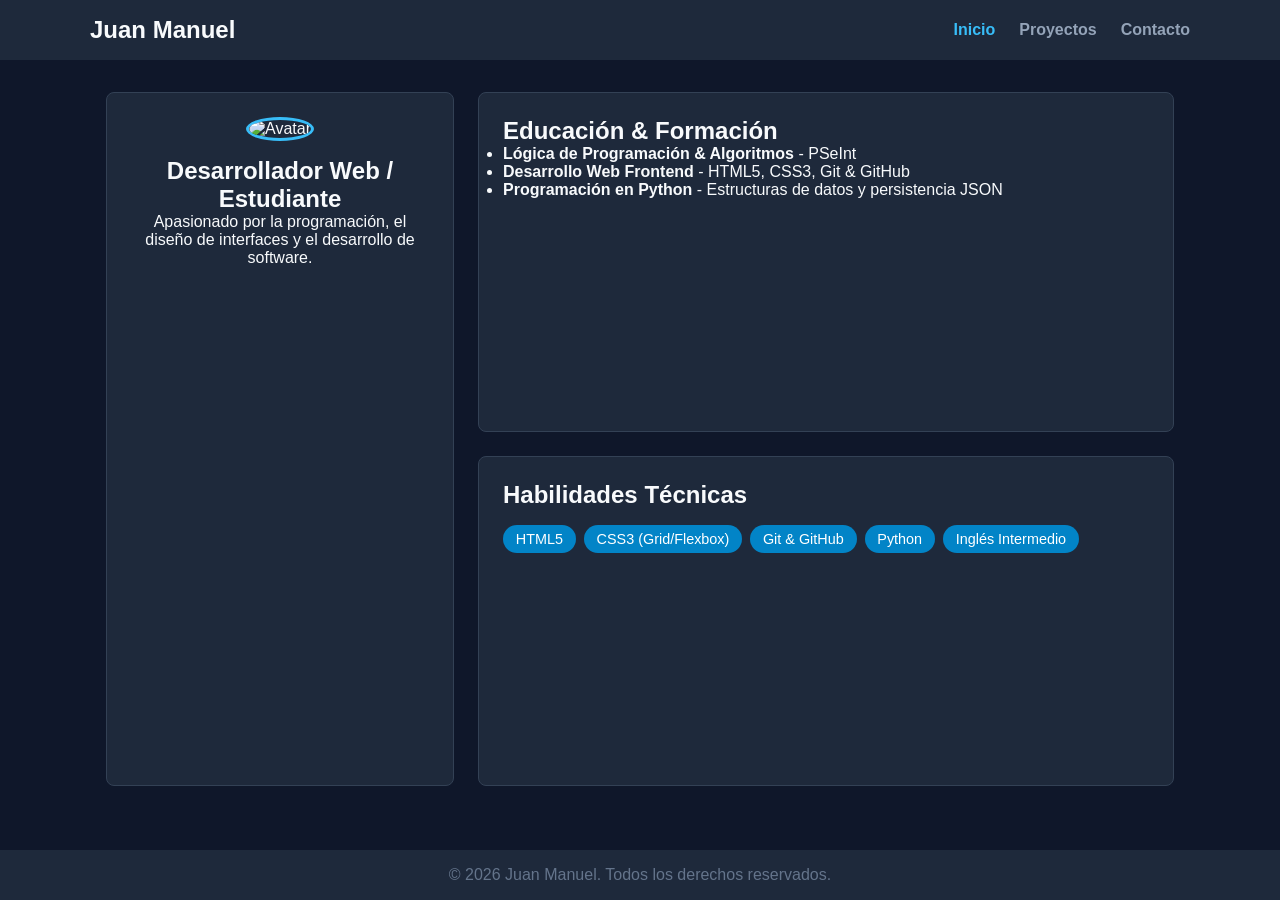
==== index.html @ b42c918f "Initial commit - Hoja de vida web" ====
<!DOCTYPE html>
<html lang="es">
<head>
    <meta charset="UTF-8">
    <meta name="viewport" content="width=device-width, initial-scale=1.0">
    <title>Hoja de Vida | Juan Manuel</title>
    <link rel="stylesheet" href="styles.css">
</head>
<body>
    <header>
        <nav class="navbar">
            <h1 class="logo">Juan Manuel</h1>
            <ul class="nav-links">
                <li><a href="index.html" class="active">Inicio</a></li>
                <li><a href="proyectos.html">Proyectos</a></li>
                <li><a href="contacto.html">Contacto</a></li>
            </ul>
        </nav>
    </header>

    <main class="container grid-layout">
        <section class="card profile-card">
            <img src="https://via.placeholder.com/150" alt="Avatar" class="avatar">
            <h2>Desarrollador Web / Estudiante</h2>
            <p>Apasionado por la programación, el diseño de interfaces y el desarrollo de software.</p>
        </section>

        <section class="card">
            <h2>Educación & Formación</h2>
            <ul>
                <li><strong>Lógica de Programación & Algoritmos</strong> - PSeInt</li>
                <li><strong>Desarrollo Web Frontend</strong> - HTML5, CSS3, Git & GitHub</li>
                <li><strong>Programación en Python</strong> - Estructuras de datos y persistencia JSON</li>
            </ul>
        </section>

        <section class="card">
            <h2>Habilidades Técnicas</h2>
            <div class="skills-tags">
                <span>HTML5</span>
                <span>CSS3 (Grid/Flexbox)</span>
                <span>Git & GitHub</span>
                <span>Python</span>
                <span>Inglés Intermedio</span>
            </div>
        </section>
    </main>

    <footer>
        <p>&copy; 2026 Juan Manuel. Todos los derechos reservados.</p>
    </footer>
</body>
</html>
---- styles.css ----
/* Reset básico */
* {
    margin: 0;
    padding: 0;
    box-sizing: border-box;
    font-family: 'Segoe UI', Tahoma, Geneva, Verdana, sans-serif;
}

body {
    background-color: #0f172a;
    color: #f8fafc;
    display: flex;
    flex-direction: column;
    min-height: 100vh;
}

/* Navegación */
header {
    background-color: #1e293b;
    padding: 1rem 2rem;
}

.navbar {
    display: flex;
    justify-content: space-between;
    align-items: center;
    max-width: 1100px;
    margin: 0 auto;
}

.nav-links {
    display: flex;
    list-style: none;
    gap: 1.5rem;
}

.nav-links a {
    color: #94a3b8;
    text-decoration: none;
    font-weight: bold;
    transition: color 0.3s;
}

.nav-links a:hover, .nav-links a.active {
    color: #38bdf8;
}

/* Layout con CSS Grid */
.container {
    max-width: 1100px;
    margin: 2rem auto;
    padding: 0 1rem;
    flex: 1;
}

.grid-layout {
    display: grid;
    grid-template-columns: 1fr;
    gap: 1.5rem;
}

/* Estilos de Tarjetas */
.card {
    background-color: #1e293b;
    padding: 1.5rem;
    border-radius: 8px;
    border: 1px solid #334155;
}

.profile-card {
    text-align: center;
}

.avatar {
    border-radius: 50%;
    margin-bottom: 1rem;
    border: 3px solid #38bdf8;
}

.skills-tags {
    display: flex;
    flex-wrap: wrap;
    gap: 0.5rem;
    margin-top: 1rem;
}

.skills-tags span {
    background-color: #0284c7;
    color: white;
    padding: 0.4rem 0.8rem;
    border-radius: 20px;
    font-size: 0.9rem;
}

/* Footer */
footer {
    background-color: #1e293b;
    text-align: center;
    padding: 1rem;
    margin-top: 2rem;
    color: #64748b;
}

/* Media Queries (Responsive) */
@media (min-width: 768px) {
    .grid-layout {
        grid-template-columns: 1fr 2fr;
    }
    
    .profile-card {
        grid-row: span 2;
    }
}
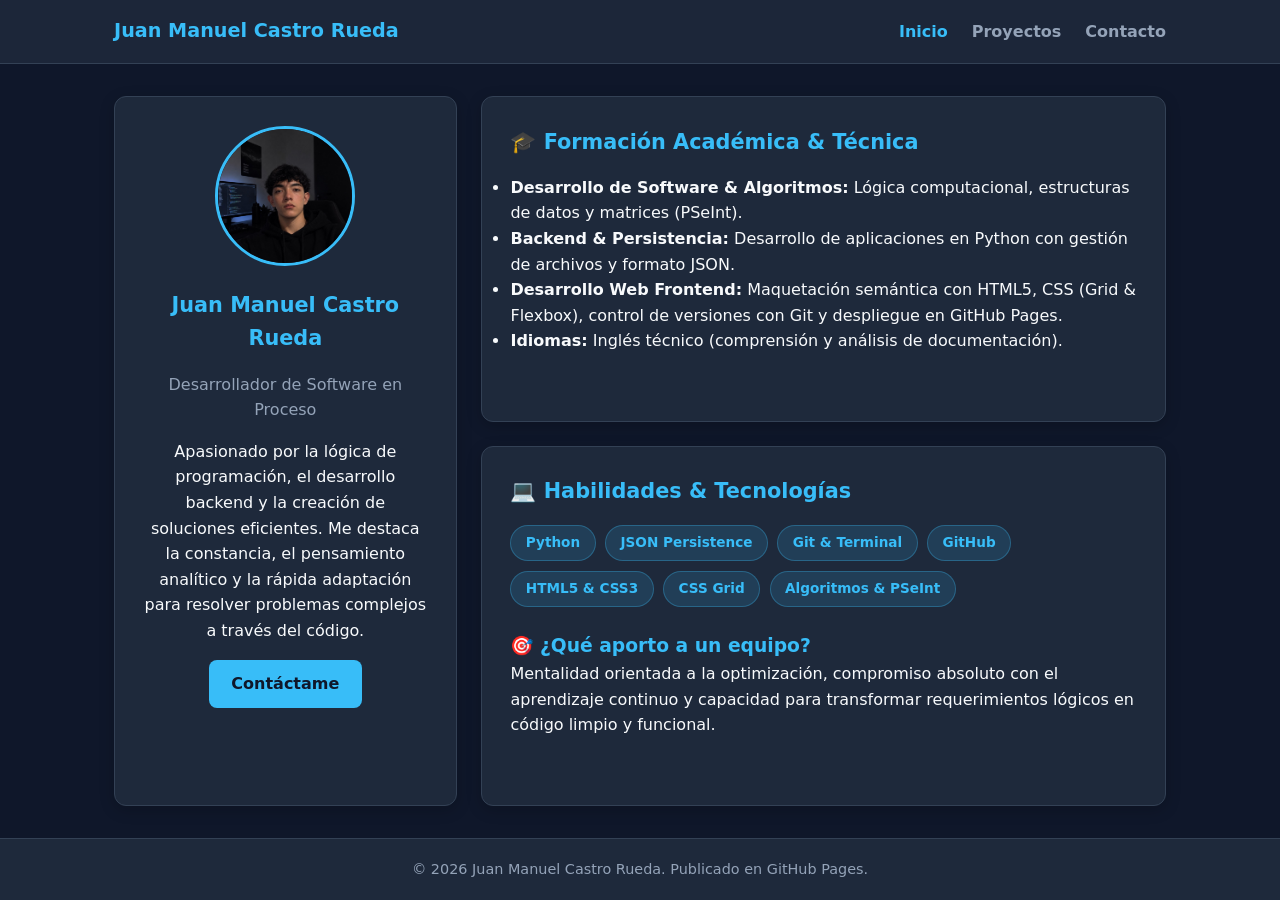
==== commit 84bb0c5e: "Corregida la ruta y nombre de la foto de perfil" ====
--- a/index.html
+++ b/index.html
@@ -3,13 +3,13 @@
 <head>
     <meta charset="UTF-8">
     <meta name="viewport" content="width=device-width, initial-scale=1.0">
-    <title>Hoja de Vida | Juan Manuel</title>
+    <title>Hoja de Vida | Juan Manuel Castro Rueda</title>
     <link rel="stylesheet" href="styles.css">
 </head>
 <body>
     <header>
         <nav class="navbar">
-            <h1 class="logo">Juan Manuel</h1>
+            <div class="logo">Juan Manuel Castro Rueda</div>
             <ul class="nav-links">
                 <li><a href="index.html" class="active">Inicio</a></li>
                 <li><a href="proyectos.html">Proyectos</a></li>
@@ -19,35 +19,45 @@
     </header>
 
     <main class="container grid-layout">
+
         <section class="card profile-card">
-            <img src="https://via.placeholder.com/150" alt="Avatar" class="avatar">
-            <h2>Desarrollador Web / Estudiante</h2>
-            <p>Apasionado por la programación, el diseño de interfaces y el desarrollo de software.</p>
+            <img src="img/o.jpg" alt="Juan Manuel Castro Rueda" class="avatar">
+            <h2>Juan Manuel Castro Rueda</h2>
+            <p class="subtitle">Desarrollador de Software en Proceso</p>
+            <p>Apasionado por la lógica de programación, el desarrollo backend y la creación de soluciones eficientes. Me destaca la constancia, el pensamiento analítico y la rápida adaptación para resolver problemas complejos a través del código.</p>
+            <a href="contacto.html" class="btn">Contáctame</a>
         </section>
 
+
         <section class="card">
-            <h2>Educación & Formación</h2>
+            <h2>🎓 Formación Académica & Técnica</h2>
             <ul>
-                <li><strong>Lógica de Programación & Algoritmos</strong> - PSeInt</li>
-                <li><strong>Desarrollo Web Frontend</strong> - HTML5, CSS3, Git & GitHub</li>
-                <li><strong>Programación en Python</strong> - Estructuras de datos y persistencia JSON</li>
+                <li><strong>Desarrollo de Software & Algoritmos:</strong> Lógica computacional, estructuras de datos y matrices (PSeInt).</li>
+                <li><strong>Backend & Persistencia:</strong> Desarrollo de aplicaciones en Python con gestión de archivos y formato JSON.</li>
+                <li><strong>Desarrollo Web Frontend:</strong> Maquetación semántica con HTML5, CSS (Grid & Flexbox), control de versiones con Git y despliegue en GitHub Pages.</li>
+                <li><strong>Idiomas:</strong> Inglés técnico (comprensión y análisis de documentación).</li>
             </ul>
         </section>
 
+
         <section class="card">
-            <h2>Habilidades Técnicas</h2>
+            <h2>💻 Habilidades & Tecnologías</h2>
             <div class="skills-tags">
-                <span>HTML5</span>
-                <span>CSS3 (Grid/Flexbox)</span>
-                <span>Git & GitHub</span>
-                <span>Python</span>
-                <span>Inglés Intermedio</span>
+                <span class="tag">Python</span>
+                <span class="tag">JSON Persistence</span>
+                <span class="tag">Git & Terminal</span>
+                <span class="tag">GitHub</span>
+                <span class="tag">HTML5 & CSS3</span>
+                <span class="tag">CSS Grid</span>
+                <span class="tag">Algoritmos & PSeInt</span>
             </div>
+            <h3 style="margin-top: 1.5rem; color: var(--accent);">🎯 ¿Qué aporto a un equipo?</h3>
+            <p>Mentalidad orientada a la optimización, compromiso absoluto con el aprendizaje continuo y capacidad para transformar requerimientos lógicos en código limpio y funcional.</p>
         </section>
     </main>
 
     <footer>
-        <p>&copy; 2026 Juan Manuel. Todos los derechos reservados.</p>
+        <p>&copy; 2026 Juan Manuel Castro Rueda. Publicado en GitHub Pages.</p>
     </footer>
 </body>
 </html>
--- a/styles.css
+++ b/styles.css
@@ -1,23 +1,40 @@
-/* Reset básico */
+
+:root {
+    --bg-primary: #0f172a;
+    --bg-card: #1e293b;
+    --bg-card-hover: #334155;
+    --accent: #38bdf8;
+    --accent-hover: #0284c7;
+    --text-primary: #f8fafc;
+    --text-secondary: #94a3b8;
+    --border-color: #334155;
+    --radius: 12px;
+}
+
 * {
     margin: 0;
     padding: 0;
     box-sizing: border-box;
-    font-family: 'Segoe UI', Tahoma, Geneva, Verdana, sans-serif;
+    font-family: 'Segoe UI', system-ui, -apple-system, sans-serif;
 }
 
 body {
-    background-color: #0f172a;
-    color: #f8fafc;
+    background-color: var(--bg-primary);
+    color: var(--text-primary);
     display: flex;
     flex-direction: column;
     min-height: 100vh;
-}
-
-/* Navegación */
+    line-height: 1.6;
+}
+
+
 header {
-    background-color: #1e293b;
-    padding: 1rem 2rem;
+    background-color: rgba(30, 41, 59, 0.9);
+    backdrop-filter: blur(8px);
+    position: sticky;
+    top: 0;
+    z-index: 100;
+    border-bottom: 1px solid var(--border-color);
 }
 
 .navbar {
@@ -26,6 +43,13 @@
     align-items: center;
     max-width: 1100px;
     margin: 0 auto;
+    padding: 1rem 1.5rem;
+}
+
+.logo {
+    font-size: 1.2rem;
+    font-weight: 700;
+    color: var(--accent);
 }
 
 .nav-links {
@@ -35,23 +59,53 @@
 }
 
 .nav-links a {
-    color: #94a3b8;
+    color: var(--text-secondary);
     text-decoration: none;
-    font-weight: bold;
-    transition: color 0.3s;
+    font-weight: 600;
+    transition: color 0.3s ease;
 }
 
 .nav-links a:hover, .nav-links a.active {
-    color: #38bdf8;
-}
-
-/* Layout con CSS Grid */
+    color: var(--accent);
+}
+
+
 .container {
     max-width: 1100px;
+    width: 100%;
     margin: 2rem auto;
-    padding: 0 1rem;
+    padding: 0 1.5rem;
     flex: 1;
 }
+
+.page-title {
+    font-size: 2rem;
+    margin-bottom: 1.5rem;
+    color: var(--accent);
+    text-align: center;
+}
+
+
+.card {
+    background-color: var(--bg-card);
+    padding: 1.8rem;
+    border-radius: var(--radius);
+    border: 1px solid var(--border-color);
+    box-shadow: 0 4px 15px rgba(0, 0, 0, 0.2);
+    transition: transform 0.3s ease, border-color 0.3s ease;
+}
+
+.card:hover {
+    border-color: var(--accent);
+    transform: translateY(-3px);
+}
+
+.card h2 {
+    color: var(--accent);
+    margin-bottom: 1rem;
+    font-size: 1.3rem;
+}
+
 
 .grid-layout {
     display: grid;
@@ -59,54 +113,123 @@
     gap: 1.5rem;
 }
 
-/* Estilos de Tarjetas */
-.card {
-    background-color: #1e293b;
-    padding: 1.5rem;
-    border-radius: 8px;
-    border: 1px solid #334155;
-}
+.cards-grid {
+    display: grid;
+    grid-template-columns: 1fr;
+    gap: 1.5rem;
+}
+
 
 .profile-card {
     text-align: center;
 }
 
 .avatar {
+    width: 140px;
+    height: 140px;
     border-radius: 50%;
     margin-bottom: 1rem;
-    border: 3px solid #38bdf8;
-}
+    border: 3px solid var(--accent);
+    object-fit: cover;
+}
+
+.subtitle {
+    color: var(--text-secondary);
+    font-size: 1rem;
+    margin-bottom: 1rem;
+}
+
 
 .skills-tags {
     display: flex;
     flex-wrap: wrap;
-    gap: 0.5rem;
+    gap: 0.6rem;
+}
+
+.tag {
+    background-color: rgba(56, 189, 248, 0.15);
+    color: var(--accent);
+    padding: 0.4rem 0.9rem;
+    border-radius: 20px;
+    font-size: 0.85rem;
+    font-weight: 600;
+    border: 1px solid rgba(56, 189, 248, 0.3);
+}
+
+
+.btn {
+    display: inline-block;
+    padding: 0.7rem 1.4rem;
+    background-color: var(--accent);
+    color: #0f172a;
+    font-weight: bold;
+    border-radius: 8px;
+    text-decoration: none;
+    border: none;
+    cursor: pointer;
+    transition: background-color 0.3s ease;
     margin-top: 1rem;
 }
 
-.skills-tags span {
-    background-color: #0284c7;
-    color: white;
-    padding: 0.4rem 0.8rem;
-    border-radius: 20px;
+.btn:hover {
+    background-color: var(--accent-hover);
+    color: #ffffff;
+}
+
+
+.contact-form {
+    display: flex;
+    flex-direction: column;
+    gap: 1.2rem;
+}
+
+.form-group {
+    display: flex;
+    flex-direction: column;
+    gap: 0.4rem;
+}
+
+.form-group label {
+    font-weight: 600;
+    color: var(--text-secondary);
+}
+
+.form-group input,
+.form-group textarea {
+    padding: 0.8rem;
+    border-radius: 8px;
+    border: 1px solid var(--border-color);
+    background-color: #0f172a;
+    color: var(--text-primary);
+    font-size: 1rem;
+}
+
+.form-group input:focus,
+.form-group textarea:focus {
+    outline: none;
+    border-color: var(--accent);
+}
+
+
+footer {
+    background-color: var(--bg-card);
+    text-align: center;
+    padding: 1.2rem;
+    border-top: 1px solid var(--border-color);
+    color: var(--text-secondary);
     font-size: 0.9rem;
 }
 
-/* Footer */
-footer {
-    background-color: #1e293b;
-    text-align: center;
-    padding: 1rem;
-    margin-top: 2rem;
-    color: #64748b;
-}
-
-/* Media Queries (Responsive) */
+
 @media (min-width: 768px) {
     .grid-layout {
         grid-template-columns: 1fr 2fr;
     }
-    
+
+    .cards-grid {
+        grid-template-columns: repeat(2, 1fr);
+    }
+
     .profile-card {
         grid-row: span 2;
     }
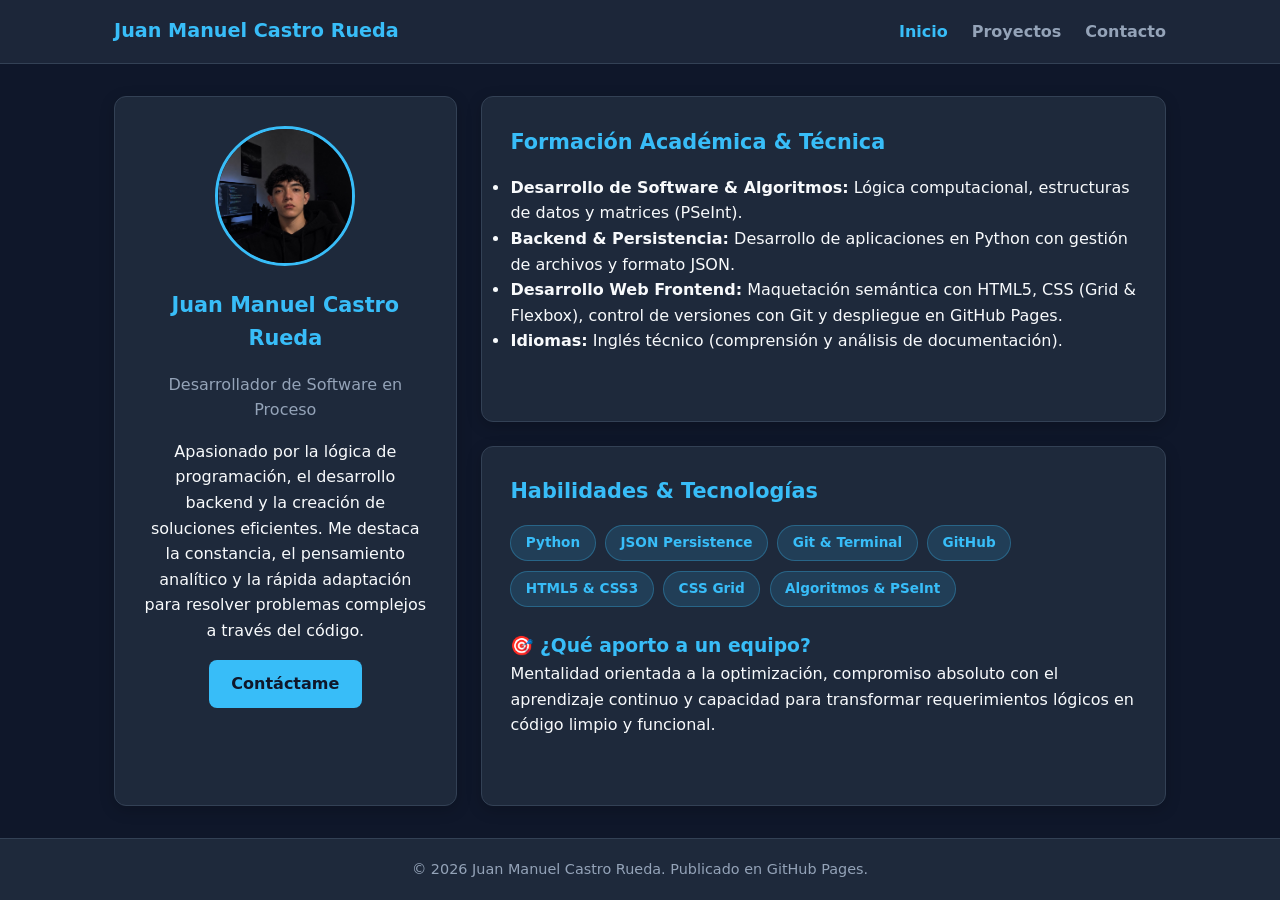
==== commit ab865563: "Agregado link de Formspree al formulario de contacto" ====
--- a/index.html
+++ b/index.html
@@ -30,7 +30,7 @@
 
 
         <section class="card">
-            <h2>🎓 Formación Académica & Técnica</h2>
+            <h2> Formación Académica & Técnica</h2>
             <ul>
                 <li><strong>Desarrollo de Software & Algoritmos:</strong> Lógica computacional, estructuras de datos y matrices (PSeInt).</li>
                 <li><strong>Backend & Persistencia:</strong> Desarrollo de aplicaciones en Python con gestión de archivos y formato JSON.</li>
@@ -41,7 +41,7 @@
 
 
         <section class="card">
-            <h2>💻 Habilidades & Tecnologías</h2>
+            <h2> Habilidades & Tecnologías</h2>
             <div class="skills-tags">
                 <span class="tag">Python</span>
                 <span class="tag">JSON Persistence</span>
